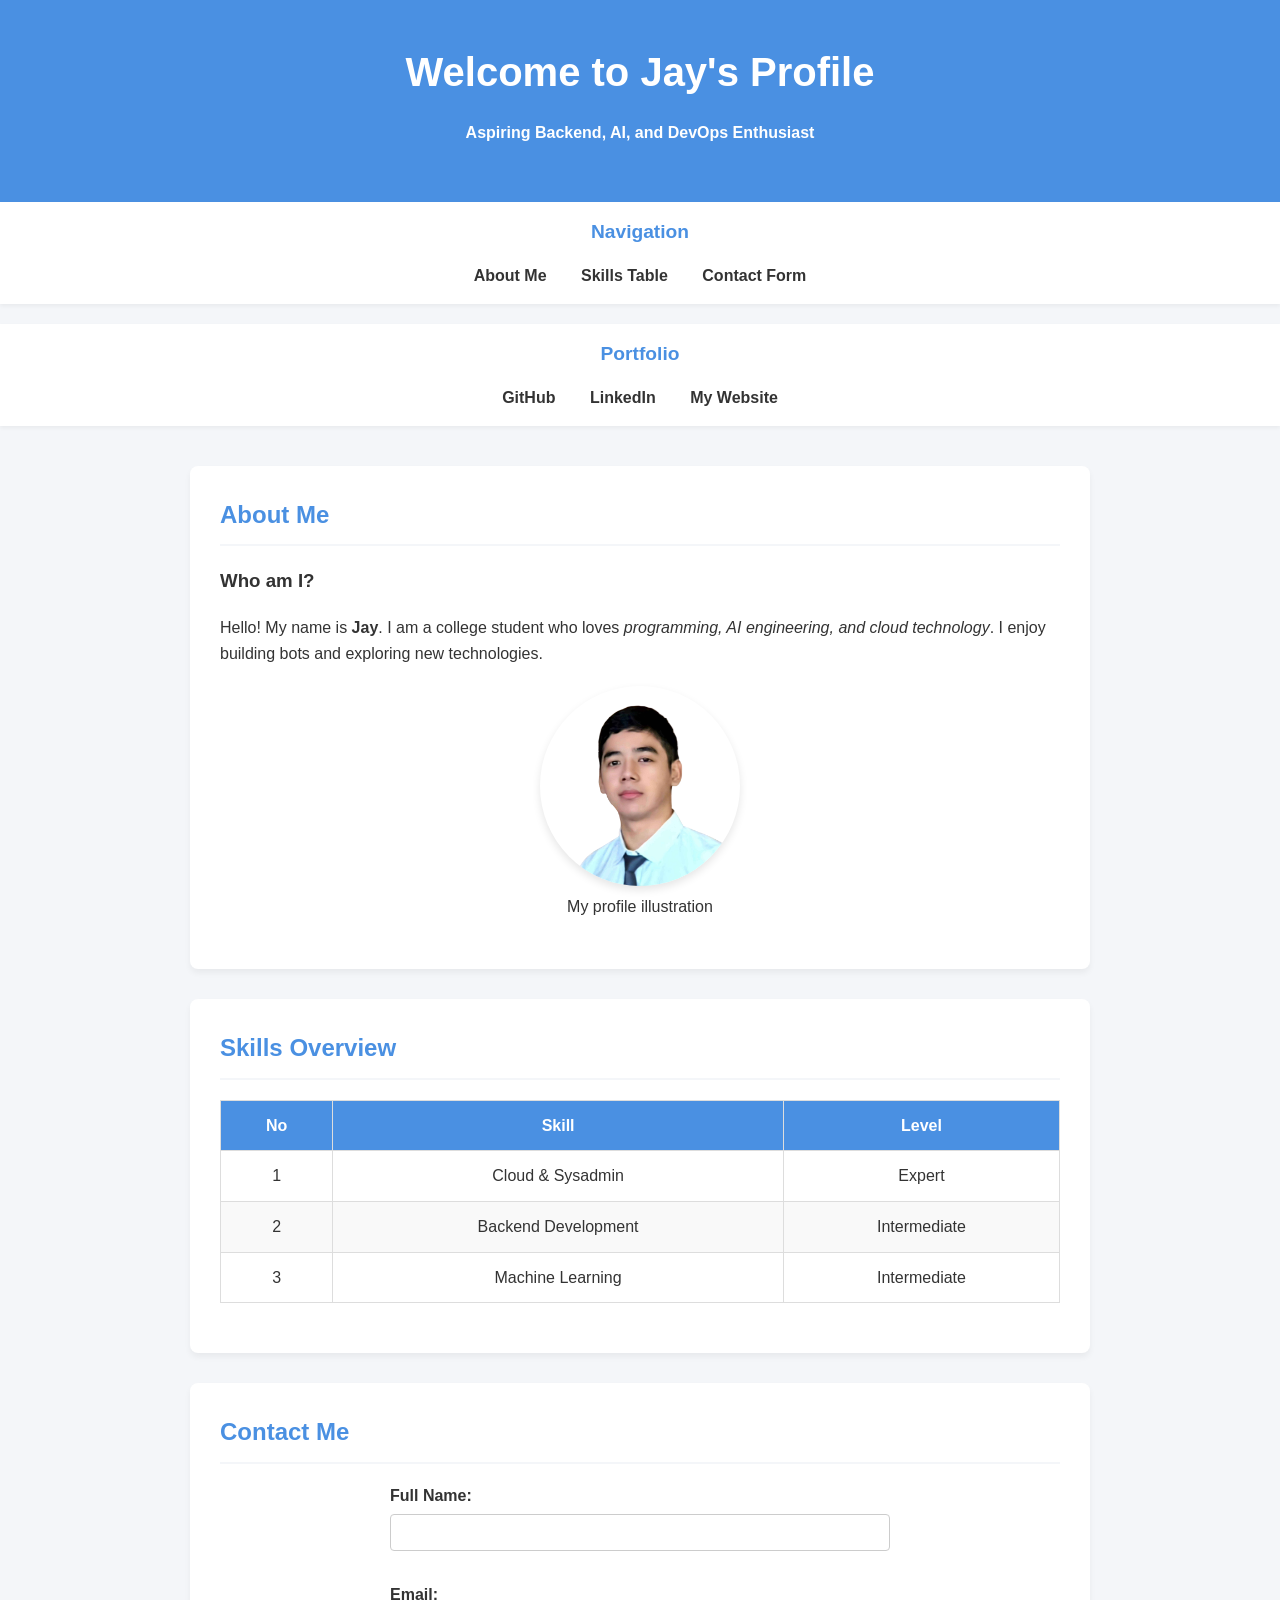
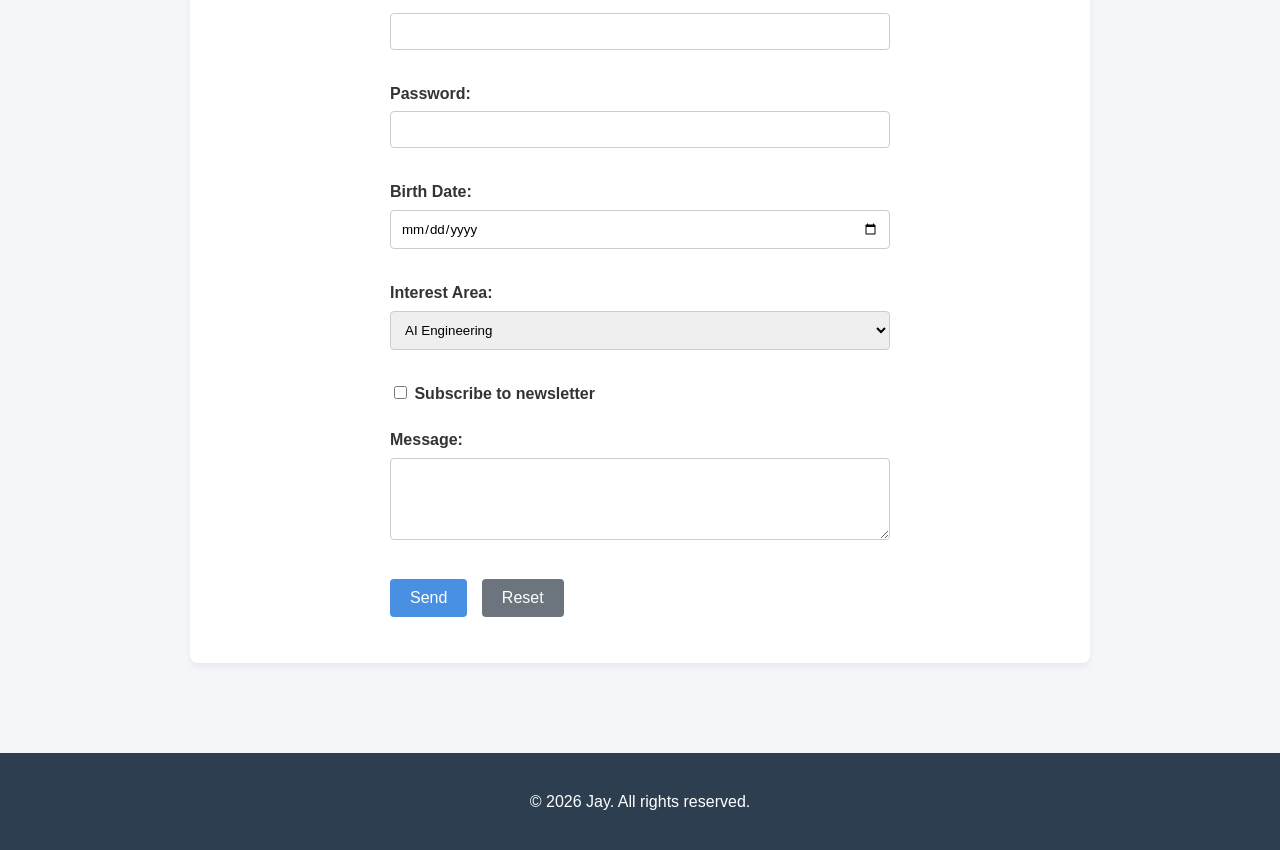
==== Meet-1/index.html @ b4ee42c6 "first commit" ====
<!DOCTYPE html>
<html lang="en">

<head>
    <meta charset="UTF-8">
    <meta name="viewport" content="width=device-width, initial-scale=1.0">
    <title>Jay's Personal Profile</title>
    <link rel="stylesheet" href="./assets/css/style.css">
    <script src="./scripts/main/script.js" defer></script>
    <noscript>
        JavaScript isn't enabled!!!
    </noscript>
</head>

<!-- 
========================================
Identity:
Name : Jay (Schryzon)
Role : Student - Universitas Mataram
Project : HTML5 Personal Profile Page
========================================
-->

<body>

    <header>
        <h1>Welcome to Jay's Profile</h1>
        <p><strong>Aspiring Backend, AI, and DevOps Enthusiast</strong></p>
    </header>

    <nav>
        <h2>Navigation</h2>
        <ul>
            <li><a href="#about">About Me</a></li>
            <li><a href="#skills">Skills Table</a></li>
            <li><a href="#contact">Contact Form</a></li>
        </ul>
    </nav>

    <portfolio>
        <h2>Portfolio</h2>
        <ul>
            <li><a href="https://github.com/Schryzon">GitHub</a></li>
            <li><a href="https://linkedin.com/in/schryzon">LinkedIn</a></li>
            <li><a href="https://3dex.studio">My Website</a></li>
        </ul>
    </portfolio>

    <main>

        <section id="about">
            <h2>About Me</h2>
            <h3>Who am I?</h3>
            <p>
                Hello! My name is <strong>Jay</strong>. I am a college student who loves
                <em>programming, AI engineering, and cloud technology</em>.
                I enjoy building bots and exploring new technologies.
            </p>

            <figure>
                <img src="assets/img/Jay.png" alt="Profile placeholder image of Jay" width="200" height="200">
                <figcaption>My profile illustration</figcaption>
            </figure>
        </section>

        <section id="skills">
            <h2>Skills Overview</h2>

            <table border="1">
                <thead>
                    <tr>
                        <th>No</th>
                        <th>Skill</th>
                        <th>Level</th>
                    </tr>
                </thead>
                <tbody>
                    <tr>
                        <td>1</td>
                        <td>Cloud & Sysadmin</td>
                        <td>Expert</td>
                    </tr>
                    <tr>
                        <td>2</td>
                        <td>Backend Development</td>
                        <td>Intermediate</td>
                    </tr>
                    <tr>
                        <td>3</td>
                        <td>Machine Learning</td>
                        <td>Intermediate</td>
                    </tr>
                </tbody>
            </table>
        </section>

        <section id="contact">
            <h2>Contact Me</h2>

            <form action="#" method="post">

                <p>
                    <label for="fullname">Full Name:</label><br>
                    <input type="text" id="fullname" name="fullname" required>
                </p>

                <p>
                    <label for="email">Email:</label><br>
                    <input type="email" id="email" name="email" required>
                </p>

                <p>
                    <label for="password">Password:</label><br>
                    <input type="password" id="password" name="password">
                </p>

                <p>
                    <label for="birthdate">Birth Date:</label><br>
                    <input type="date" id="birthdate" name="birthdate">
                </p>

                <p>
                    <label for="interest">Interest Area:</label><br>
                    <select id="interest" name="interest">
                        <option value="ai">AI Engineering</option>
                        <option value="backend">Backend Development</option>
                        <option value="cloud">Cloud Computing</option>
                    </select>
                </p>

                <p>
                    <label>
                        <input type="checkbox" name="subscribe">
                        Subscribe to newsletter
                    </label>
                </p>

                <p>
                    <label for="message">Message:</label><br>
                    <textarea id="message" name="message" rows="4" cols="30"></textarea>
                </p>

                <p>
                    <input type="submit" value="Send">
                    <input type="reset" value="Reset">
                </p>

            </form>
        </section>

    </main>

    <footer>
        <h2>Footer</h2>
        <p>&copy; 2026 Jay. All rights reserved.</p>
    </footer>

</body>

</html>
---- Meet-1/assets/css/style.css ----
/* style.css */
:root {
    --bg-color: #f4f6f9;
    --text-color: #333;
    --primary-color: #4a90e2;
    --secondary-color: #fff;
    --border-radius: 8px;
}

body {
    margin: 0;
    font-family: 'Segoe UI', Tahoma, Geneva, Verdana, sans-serif;
    color: var(--text-color);
    background-color: var(--bg-color);
    line-height: 1.6;
}

header {
    background-color: var(--primary-color);
    color: white;
    padding: 40px 20px;
    text-align: center;
    box-shadow: 0 4px 6px rgba(0,0,0,0.1);
}

header h1 {
    margin: 0;
    font-size: 2.5em;
}

nav, portfolio {
    display: block;
    text-align: center;
    background-color: var(--secondary-color);
    padding: 15px;
    margin-bottom: 20px;
    box-shadow: 0 2px 4px rgba(0,0,0,0.05);
}

nav h2, portfolio h2 {
    margin-top: 0;
    font-size: 1.2em;
    color: var(--primary-color);
}

nav ul, portfolio ul {
    list-style: none;
    padding: 0;
    margin: 0;
}

nav li, portfolio li {
    display: inline-block;
    margin: 0 15px;
}

nav a, portfolio a {
    text-decoration: none;
    color: var(--text-color);
    font-weight: bold;
    transition: color 0.3s ease;
}

nav a:hover, portfolio a:hover {
    color: var(--primary-color);
}

main {
    max-width: 900px;
    margin: auto;
    padding: 20px;
}

section {
    background-color: var(--secondary-color);
    padding: 30px;
    margin-bottom: 30px;
    border-radius: var(--border-radius);
    box-shadow: 0 4px 6px rgba(0,0,0,0.05);
}

section h2 {
    color: var(--primary-color);
    border-bottom: 2px solid var(--bg-color);
    padding-bottom: 10px;
    margin-top: 0;
}

figure {
    text-align: center;
    margin: 20px 0;
}

img {
    border-radius: 50%;
    box-shadow: 0 4px 8px rgba(0,0,0,0.1);
    transition: transform 0.3s ease;
}

img:hover {
    transform: scale(1.05);
}

table {
    width: 100%;
    margin: 20px auto;
    border-collapse: collapse;
    background-color: var(--secondary-color);
}

th, td {
    padding: 12px;
    border: 1px solid #ddd;
    text-align: center;
}

th {
    background-color: var(--primary-color);
    color: white;
}

tr:nth-child(even) {
    background-color: #f9f9f9;
}

form {
    max-width: 500px;
    margin: 0 auto;
    text-align: left;
}

label {
    font-weight: bold;
    display: inline-block;
    margin-bottom: 5px;
}

input[type="text"],
input[type="email"],
input[type="password"],
input[type="date"],
select,
textarea {
    width: 100%;
    padding: 10px;
    margin-bottom: 15px;
    border: 1px solid #ccc;
    border-radius: 4px;
    box-sizing: border-box;
    font-family: inherit;
}

input[type="submit"],
input[type="reset"] {
    background-color: var(--primary-color);
    color: white;
    padding: 10px 20px;
    border: none;
    border-radius: 4px;
    cursor: pointer;
    font-size: 1em;
    transition: background-color 0.3s;
    margin-right: 10px;
}

input[type="reset"] {
    background-color: #6c757d;
}

input[type="submit"]:hover {
    background-color: #357abd;
}

input[type="reset"]:hover {
    background-color: #5a6268;
}

footer {
    text-align: center;
    padding: 20px;
    background-color: #2c3e50;
    color: white;
    margin-top: 40px;
}

footer h2 {
    display: none;
}
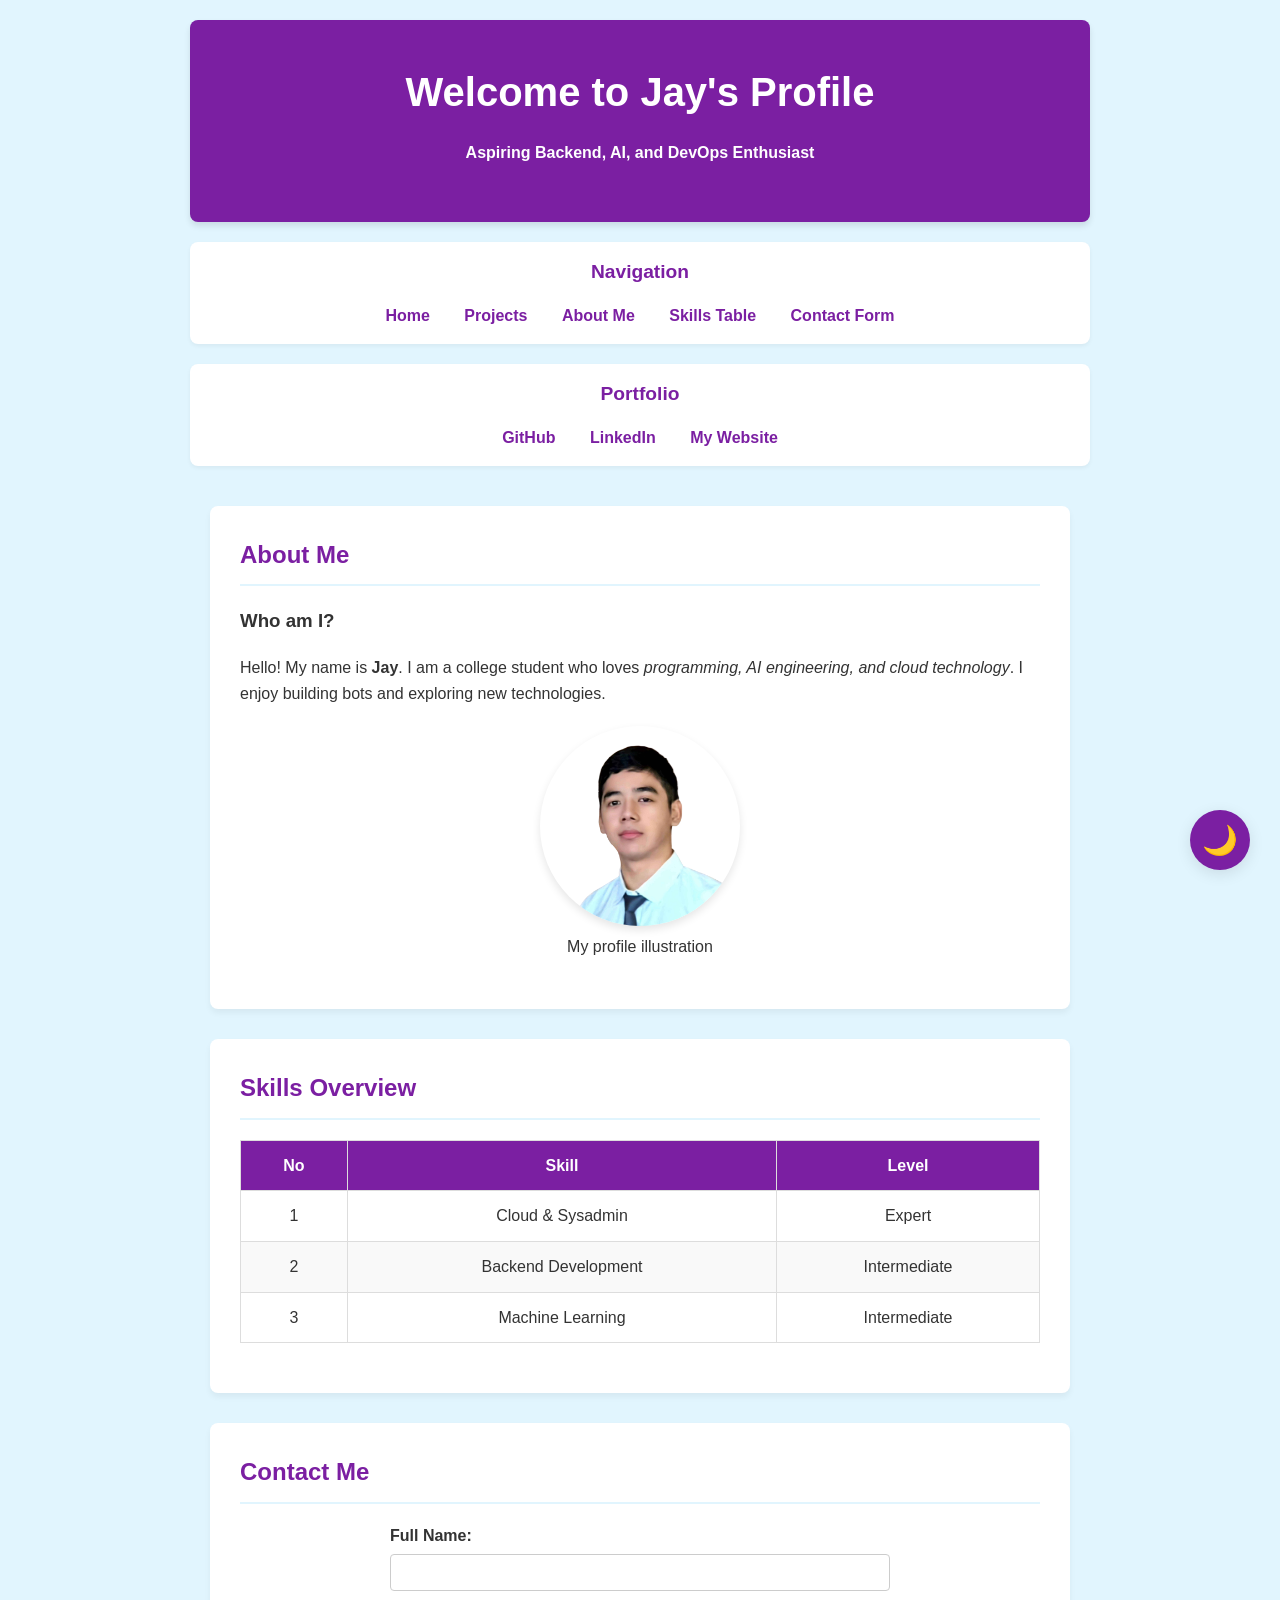
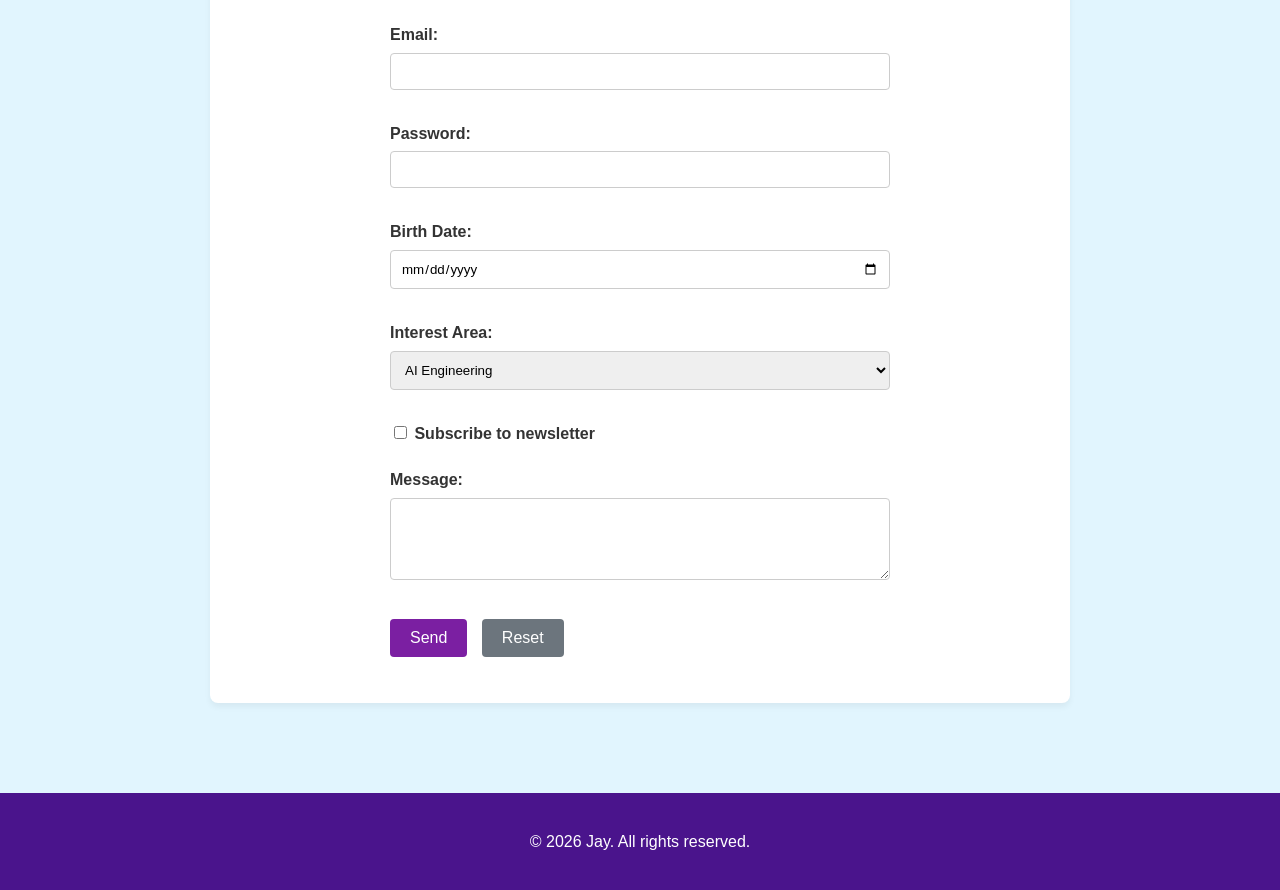
==== commit 87df8fdd: "added some overkill features idk" ====
--- a/Meet-1/index.html
+++ b/Meet-1/index.html
@@ -5,7 +5,7 @@
     <meta charset="UTF-8">
     <meta name="viewport" content="width=device-width, initial-scale=1.0">
     <title>Jay's Personal Profile</title>
-    <link rel="stylesheet" href="./assets/css/style.css">
+    <link rel="stylesheet" type="text/css" href="./assets/css/style.css">
     <script src="./scripts/main/script.js" defer></script>
     <noscript>
         JavaScript isn't enabled!!!
@@ -31,18 +31,20 @@
     <nav>
         <h2>Navigation</h2>
         <ul>
-            <li><a href="#about">About Me</a></li>
-            <li><a href="#skills">Skills Table</a></li>
-            <li><a href="#contact">Contact Form</a></li>
+            <li><a href="index.html">Home</a></li>
+            <li><a href="projects.html">Projects</a></li>
+            <li><a href="index.html#about">About Me</a></li>
+            <li><a href="index.html#skills">Skills Table</a></li>
+            <li><a href="index.html#contact">Contact Form</a></li>
         </ul>
     </nav>
 
     <portfolio>
         <h2>Portfolio</h2>
         <ul>
-            <li><a href="https://github.com/Schryzon">GitHub</a></li>
-            <li><a href="https://linkedin.com/in/schryzon">LinkedIn</a></li>
-            <li><a href="https://3dex.studio">My Website</a></li>
+            <li><a href="https://github.com/Schryzon" target="_blank" rel="noopener noreferrer">GitHub</a></li>
+            <li><a href="https://linkedin.com/in/schryzon" target="_blank" rel="noopener noreferrer">LinkedIn</a></li>
+            <li><a href="https://3dex.studio" target="_blank" rel="noopener noreferrer">My Website</a></li>
         </ul>
     </portfolio>
 
@@ -66,7 +68,7 @@
         <section id="skills">
             <h2>Skills Overview</h2>
 
-            <table border="1">
+            <table>
                 <thead>
                     <tr>
                         <th>No</th>
--- a/Meet-1/assets/css/style.css
+++ b/Meet-1/assets/css/style.css
@@ -1,10 +1,40 @@
 /* style.css */
 :root {
-    --bg-color: #f4f6f9;
+    --bg-color: #e1f5fe;
     --text-color: #333;
-    --primary-color: #4a90e2;
+    --primary-color: #7b1fa2;
     --secondary-color: #fff;
     --border-radius: 8px;
+    --shadow-color: rgba(0, 0, 0, 0.1);
+}
+
+/* Overkill Dark Mode Theme */
+:root.dark-mode {
+    --bg-color: #121212;
+    --text-color: #e0e0e0;
+    --primary-color: #bb86fc;
+    /* Neon purple for contrast */
+    --secondary-color: #1e1e1e;
+    --shadow-color: rgba(0, 0, 0, 0.6);
+}
+
+/* Smooth Transitions for Overkill Effect */
+body,
+header,
+nav,
+portfolio,
+section,
+.project-card,
+input,
+textarea,
+select,
+table,
+th,
+td {
+    transition: background-color 0.4s cubic-bezier(0.4, 0, 0.2, 1),
+        color 0.4s cubic-bezier(0.4, 0, 0.2, 1),
+        border-color 0.4s cubic-bezier(0.4, 0, 0.2, 1),
+        box-shadow 0.4s cubic-bezier(0.4, 0, 0.2, 1);
 }
 
 body {
@@ -20,7 +50,11 @@
     color: white;
     padding: 40px 20px;
     text-align: center;
-    box-shadow: 0 4px 6px rgba(0,0,0,0.1);
+    box-shadow: 0 4px 6px rgba(0, 0, 0, 0.1);
+    max-width: 900px;
+    margin: 20px auto;
+    border-radius: var(--border-radius);
+    box-sizing: border-box;
 }
 
 header h1 {
@@ -28,47 +62,71 @@
     font-size: 2.5em;
 }
 
-nav, portfolio {
+nav,
+portfolio {
     display: block;
     text-align: center;
     background-color: var(--secondary-color);
     padding: 15px;
-    margin-bottom: 20px;
-    box-shadow: 0 2px 4px rgba(0,0,0,0.05);
-}
-
-nav h2, portfolio h2 {
+    margin: 0 auto 20px;
+    box-shadow: 0 2px 4px rgba(0, 0, 0, 0.05);
+    max-width: 900px;
+    border-radius: var(--border-radius);
+    box-sizing: border-box;
+}
+
+nav h2,
+portfolio h2 {
     margin-top: 0;
     font-size: 1.2em;
     color: var(--primary-color);
 }
 
-nav ul, portfolio ul {
+nav ul,
+portfolio ul {
     list-style: none;
     padding: 0;
     margin: 0;
 }
 
-nav li, portfolio li {
+nav li,
+portfolio li {
     display: inline-block;
     margin: 0 15px;
 }
 
-nav a, portfolio a {
+nav a:link,
+portfolio a:link {
     text-decoration: none;
-    color: var(--text-color);
+    color: var(--primary-color);
     font-weight: bold;
-    transition: color 0.3s ease;
-}
-
-nav a:hover, portfolio a:hover {
-    color: var(--primary-color);
+    transition: all 0.3s ease;
+}
+
+nav a:visited,
+portfolio a:visited {
+    color: #4a148c;
+    /* Darker purple for visited links */
+}
+
+nav a:hover,
+portfolio a:hover {
+    color: #9c27b0;
+    /* Lighter purple on hover */
+    text-decoration: underline;
+}
+
+nav a:active,
+portfolio a:active {
+    color: #e91e63;
+    /* Pinkish color when clicked */
 }
 
 main {
     max-width: 900px;
     margin: auto;
     padding: 20px;
+    box-sizing: border-box;
 }
 
 section {
@@ -76,7 +134,7 @@
     padding: 30px;
     margin-bottom: 30px;
     border-radius: var(--border-radius);
-    box-shadow: 0 4px 6px rgba(0,0,0,0.05);
+    box-shadow: 0 4px 6px rgba(0, 0, 0, 0.05);
 }
 
 section h2 {
@@ -93,7 +151,7 @@
 
 img {
     border-radius: 50%;
-    box-shadow: 0 4px 8px rgba(0,0,0,0.1);
+    box-shadow: 0 4px 8px rgba(0, 0, 0, 0.1);
     transition: transform 0.3s ease;
 }
 
@@ -108,7 +166,8 @@
     background-color: var(--secondary-color);
 }
 
-th, td {
+th,
+td {
     padding: 12px;
     border: 1px solid #ddd;
     text-align: center;
@@ -150,6 +209,19 @@
     font-family: inherit;
 }
 
+input[type="text"]:focus,
+input[type="email"]:focus,
+input[type="password"]:focus,
+input[type="date"]:focus,
+select:focus,
+textarea:focus {
+    border: 2px solid var(--primary-color);
+    background-color: #f3e5f5;
+    /* Very light purple */
+    outline: none;
+}
+
+
 input[type="submit"],
 input[type="reset"] {
     background-color: var(--primary-color);
@@ -168,7 +240,7 @@
 }
 
 input[type="submit"]:hover {
-    background-color: #357abd;
+    background-color: #4a148c;
 }
 
 input[type="reset"]:hover {
@@ -178,7 +250,7 @@
 footer {
     text-align: center;
     padding: 20px;
-    background-color: #2c3e50;
+    background-color: #4a148c;
     color: white;
     margin-top: 40px;
 }
@@ -186,3 +258,156 @@
 footer h2 {
     display: none;
 }
+
+/* Projects Section Styles */
+.projects-container {
+    display: flex;
+    flex-wrap: wrap;
+    gap: 20px;
+    justify-content: center;
+    padding: 20px 0;
+}
+
+.project-card {
+    background-color: var(--secondary-color);
+    border-radius: var(--border-radius);
+    box-shadow: 0 4px 6px rgba(0, 0, 0, 0.1);
+    width: 320px;
+    /* Slightly wider for 16:9 images */
+    transition: transform 0.3s ease, box-shadow 0.3s ease;
+    display: flex;
+    flex-direction: column;
+    overflow: hidden;
+    /* Ensure image corners are clipped */
+    text-align: left;
+}
+
+.project-card:hover {
+    transform: translateY(-5px);
+    box-shadow: 0 8px 15px rgba(0, 0, 0, 0.15);
+}
+
+.project-image-container {
+    width: 100%;
+    aspect-ratio: 16 / 9;
+    background-color: #f0f0f0;
+    /* Fallback background */
+    overflow: hidden;
+    position: relative;
+    display: flex;
+    align-items: center;
+    justify-content: center;
+}
+
+.image-fallback-text {
+    color: #999;
+    font-size: 0.8em;
+    position: absolute;
+    z-index: 0;
+}
+
+.project-image {
+    width: 100%;
+    height: 100%;
+    border-radius: 0%;
+    object-fit: cover;
+    display: block;
+    transition: transform 0.3s ease;
+    position: relative;
+    z-index: 1;
+}
+
+.project-card-content {
+    padding: 20px;
+    display: flex;
+    flex-direction: column;
+    flex-grow: 1;
+}
+
+.project-card h3 {
+    margin-top: 0;
+    color: var(--primary-color);
+    font-size: 1.25em;
+    margin-bottom: 10px;
+}
+
+.project-card p {
+    font-size: 0.95em;
+    flex-grow: 1;
+    color: #666;
+    margin-bottom: 15px;
+}
+
+.project-stats {
+    margin-bottom: 15px;
+    font-size: 0.85em;
+    color: #888;
+}
+
+.project-card .repo-link {
+    display: inline-block;
+    padding: 8px 15px;
+    background-color: var(--primary-color);
+    color: white;
+    text-decoration: none;
+    border-radius: 4px;
+    font-weight: bold;
+    text-align: center;
+    margin-top: auto;
+}
+
+.project-card .repo-link:hover {
+    background-color: #4a148c;
+}
+
+#loading-message,
+#error-message {
+    text-align: center;
+    padding: 40px;
+    font-size: 1.1em;
+    width: 100%;
+}
+
+#error-message {
+    color: #d32f2f;
+}
+
+/* Overkill Dark Mode Toggle Button */
+.theme-toggle-btn {
+    position: fixed;
+    bottom: 30px;
+    right: 30px;
+    background-color: var(--primary-color);
+    color: var(--bg-color);
+    border: none;
+    border-radius: 50%;
+    width: 60px;
+    height: 60px;
+    font-size: 1.8em;
+    cursor: pointer;
+    box-shadow: 0 4px 15px var(--shadow-color);
+    transition: transform 0.3s cubic-bezier(0.175, 0.885, 0.32, 1.275), background-color 0.4s ease;
+    z-index: 1000;
+    display: flex;
+    align-items: center;
+    justify-content: center;
+}
+
+.theme-toggle-btn:hover {
+    transform: scale(1.15) rotate(15deg);
+    box-shadow: 0 6px 20px var(--shadow-color);
+}
+
+:root.dark-mode .project-image-container {
+    background-color: #333;
+}
+
+:root.dark-mode th {
+    background-color: #3a005c;
+    /* Darker header in table for dark mode */
+}
+
+:root.dark-mode a:link {
+    filter: brightness(1.2);
+    /* Make links pop in dark mode */
+}
